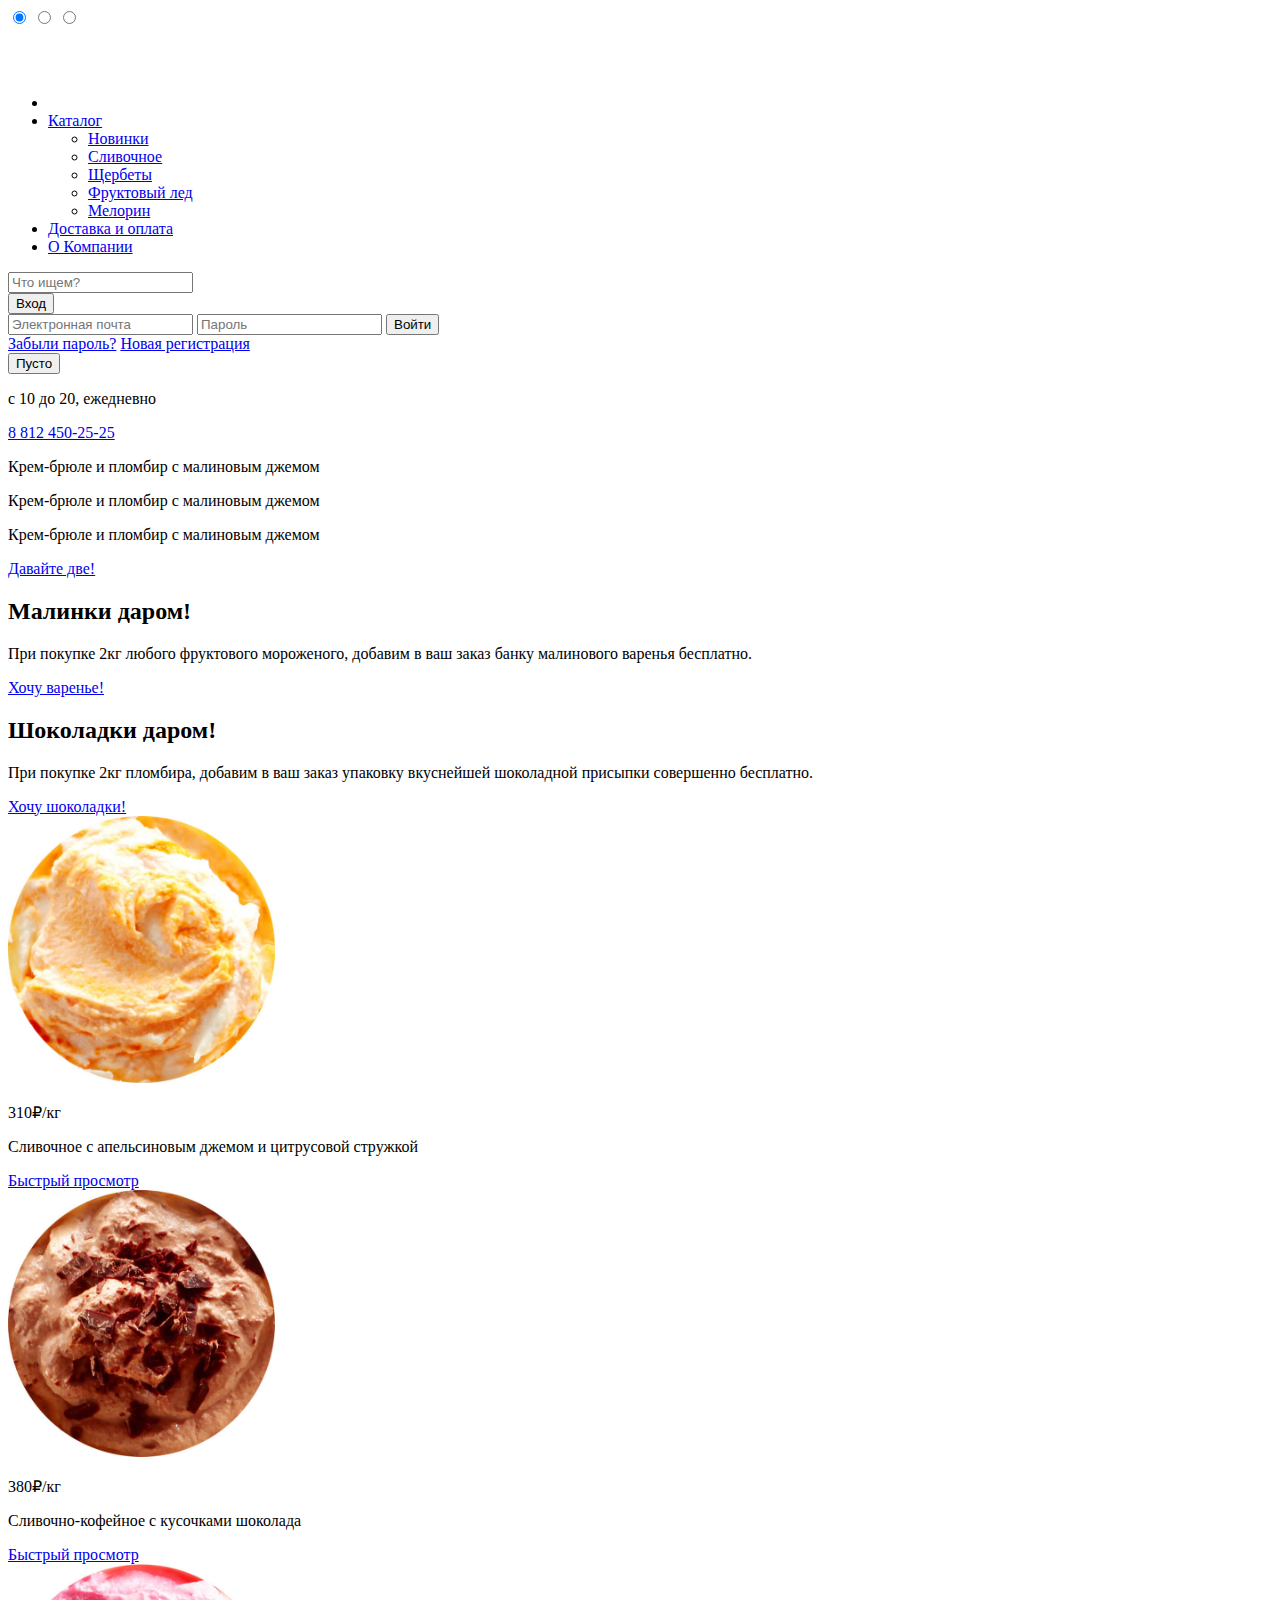
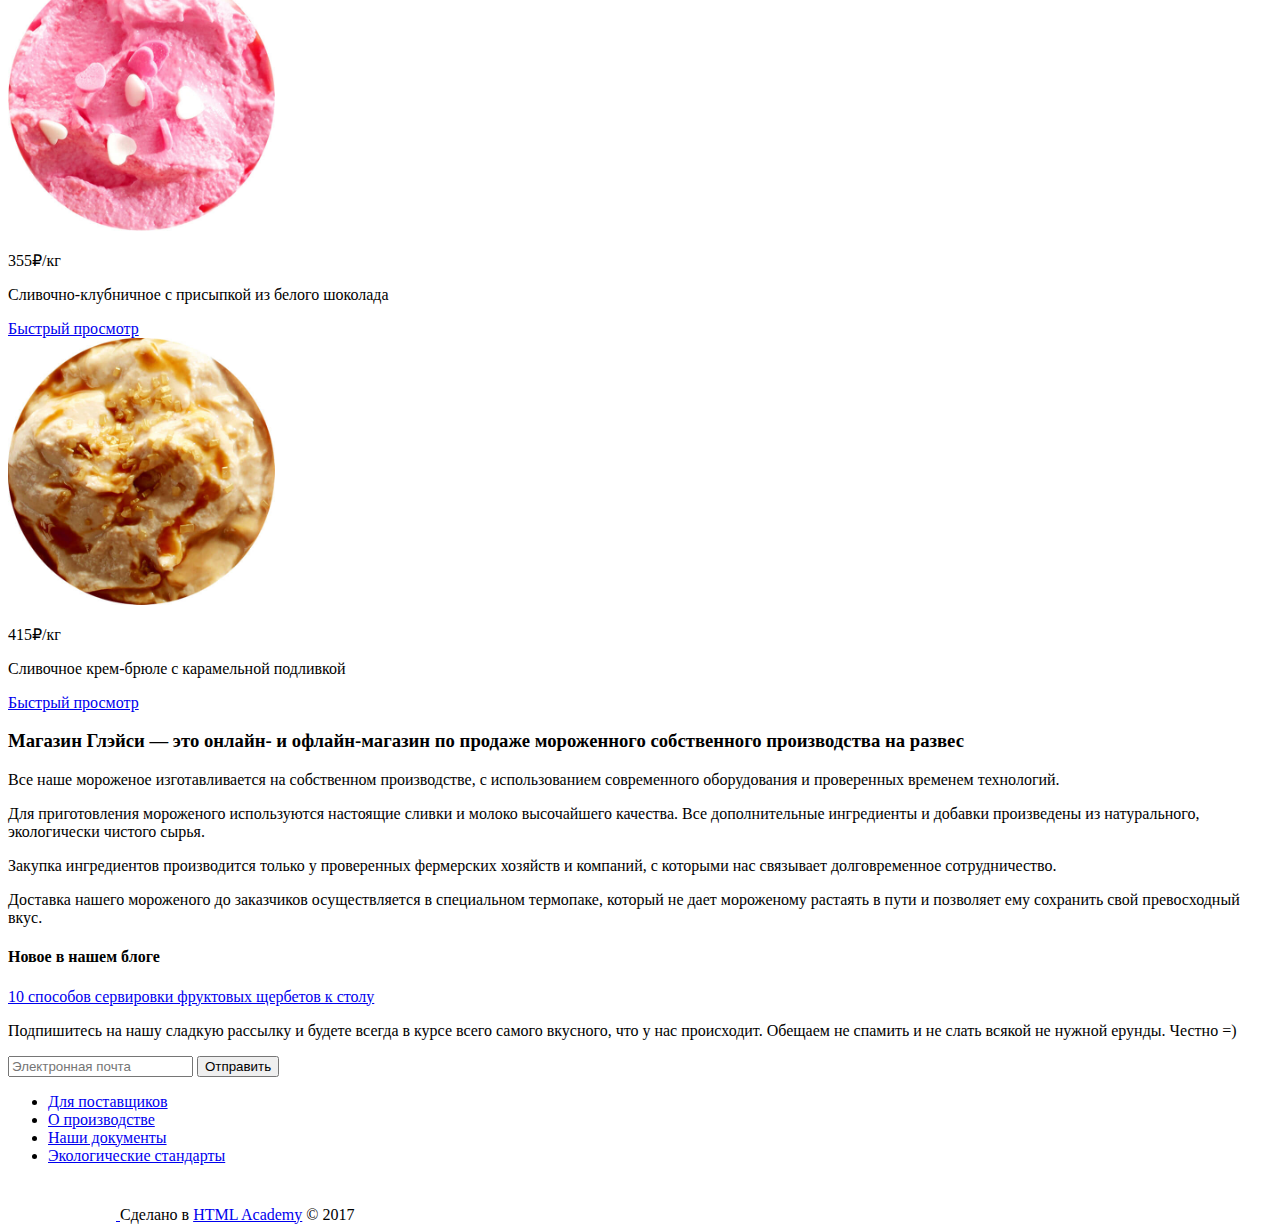
==== index.html @ 8a973d12 "Add visually-hidden class for accessibility" ====
<!DOCTYPE html>
<html lang="ru">

<head>
  <meta charset="utf-8" />
  <meta http-equiv="X-UA-Compatible" content="IE=edge">
  <title>Gllacy Shop | Глейси - магазин мороженого</title>
  <meta name="viewport" content="width=device-width, initial-scale=1">
  <link rel="stylesheet" type="text/css" media="screen" href="styles/main.css" />
  <script src="main.js"></script>
</head>

<body>
  <input class="button-slide" id="button-slide-1" type="radio" name="button-slide" checked>
  <input class="button-slide" id="button-slide-2" type="radio" name="button-slide">
  <input class="button-slide" id="button-slide-3" type="radio" name="button-slide">
  <div class="page-container">
    <div class="container">
      <header>
        <nav class="nav">
          <ul>
            <li>
              <a href="#">
                <img src="img/logo.svg" alt="Логотип интернет магазина мороженного Глейси" width="154" height="64">
              </a>
            </li>
            <li>
              <a href="#">Каталог</a>
              <ul class="popup">
                <li>
                  <a href="#">Новинки</a>
                </li>
                <li>
                  <a href="#">Сливочное</a>
                </li>
                <li>
                  <a href="#">Щербеты</a>
                </li>
                <li>
                  <a href="#">Фруктовый лед</a>
                </li>
                <li>
                  <a href="#">Мелорин</a>
                </li>
              </ul>
            </li>
            <li>
              <a href="#">Доставка и оплата</a>
            </li>
            <li>
              <a href="#">О Компании</a>
            </li>
          </ul>
        </nav>
        <div class="header-buttons">
          <div class="btn btn_small btn_search">
            <button class="search-icon visually-hidden">Поиск</button>
            <form class="popup" action="" method="" id="search">
              <input type="search" name="q" id="site-search" placeholder="Что ищем?">
            </form>
          </div>
          <div class="btn btn_small btn_enter">
            <button class="enter-icon">Вход</button>
            <div class="popup">
              <form action="" method="" id="sign-in">
                <input type="email" id="user-login" name="login" placeholder="Электронная почта">
                <input type="password" id="user-password" name="password" placeholder="Пароль">
                <button class="btn" type="submit">Войти</button>
              </form>
              <a href="#">Забыли пароль?</a>
              <a href="#">Новая регистрация</a>
            </div>
          </div>
          <div class="btn btn_small btn_cart">
            <button class="basket">Пусто</button>
          </div>
        </div>
      </header>
      <main>
        <section>
          <h2 class="visually-hidden">Рекламный баннер</h2>
          <div class="work-info">
            <div class="work-time">
              <p class="schedule">с 10 до 20, ежедневно</p>
            </div>
            <div class="phone">
              <a href="tel:88124502525" class="phone-link">8 812 450-25-25</a>
            </div>
          </div>
          <div class="slider-container">
            <div class="slide" id="slide-1">
              <p class="slide-text">Крем-брюле и пломбир c малиновым джемом</p>
            </div>
            <div class="slide" id="slide-2">
              <p class="slide-text">Крем-брюле и пломбир c малиновым джемом</p>
            </div>
            <div class="slide" id="slide-3">
              <p class="slide-text">Крем-брюле и пломбир c малиновым джемом</p>
            </div>
            <a href="#" class="btn btn_big">Давайте две!</a>
            <div class="slider-buttons">
              <label for="button-slide-1"></label>
              <label for="button-slide-2"></label>
              <label for="button-slide-3"></label>
            </div>
          </div>
        </section>
        <section class="special-offer">
          <h2 class="visually-hidden">Специальное предложение</h2>
          <article class="offer-item">
            <h2>Малинки даром!</h2>
            <p>При покупке 2кг любого фруктового мороженого, добавим в ваш заказ банку малинового варенья бесплатно.</p>
            <a href="#" class="btn btn_small">Хочу варенье!</a>
          </article>
          <article class="offer-item">
            <h2>Шоколадки даром!</h2>
            <p>При покупке 2кг пломбира, добавим в ваш заказ упаковку вкуснейшей шоколадной присыпки совершенно
              бесплатно.</p>
            <a href="#" class="btn btn_small">Хочу шоколадки!</a>
          </article>
        </section>
        <section class="container-prices">
          <h2 class="visually-hidden">Цены</h2>
          <div class="price-card">
            <div class="img-container">
              <img src="img/creamy-orange-circle.jpg" alt="Фото сливочного мороженого с апельсиновым джемом" class="price-img"
                width="267" height="267">
              <p class="price">310&#8381;/кг</p>
            </div>
            <p class="card-description">Сливочное с апельсиновым джемом и цитрусовой стружкой</p>
            <a href="#" class="show-button">Быстрый просмотр</a>
          </div>
          <div class="price-card">
            <div class="img-container">
              <img src="img/creamy-coffee-circle.jpg" alt="Фото сливочно-кофейного мороженого" class="price-img" width="267"
                height="267">
              <p class="price">380&#8381;/кг</p>
            </div>
            <p class="card-description">Сливочно-кофейное с кусочками шоколада</p>
            <a href="#" class="show-button">Быстрый просмотр</a>
          </div>
          <div class="price-card">
            <div class="img-container">
              <img src="img/creamy-strawberry-circle.jpg" alt="Фото сливочно-клубничного мороженого" class="price-img"
                width="267" height="267">
              <p class="price">355&#8381;/кг</p>
            </div>
            <p class="card-description">Сливочно-клубничное с присыпкой из белого шоколада</p>
            <a href="#" class="show-button">Быстрый просмотр</a>
          </div>
          <div class="price-card">
            <div class="img-container">
              <img src="img/creme-brulee-circle.jpg" alt="Фото сливочного мороженого крем-брюле" class="price-img"
                width="267" height="267">
              <p class="price">415&#8381;/кг</p>
            </div>
            <p class="card-description">Сливочное крем-брюле с карамельной подливкой</p>
            <a href="#" class="show-button">Быстрый просмотр</a>
          </div>
        </section>
        <section class="shop-description">
          <article>
            <h3>Maгазин Глэйси &mdash; это онлайн- и офлайн-магазин по продаже мороженного собственного производства на
              развес</h3>
            <div class="description-container">
              <p class="description-item">Все наше мороженое изготавливается на собственном производстве, с
                использованием современного оборудования и проверенных временем технологий.</p>
              <p class="description-item">Для приготовления мороженого используются настоящие сливки и молоко
                высочайшего качества. Все дополнительные ингредиенты и добавки произведены из натурального,
                экологически чистого сырья.</p>
              <p class="description-item">Закупка ингредиентов производится только у проверенных фермерских хозяйств и
                компаний, с которыми нас связывает долговременное сотрудничество.</p>
              <p class="description-item">Доставка нашего мороженого до заказчиков осуществляется в специальном
                термопаке, который не дает мороженому растаять в пути и позволяет ему сохранить свой превосходный вкус.</p>
            </div>
          </article>
          <h4>Новое в нашем блоге</h4>
        </section>
        <section class="news-container">
          <article class="news-post">
            <a href="#" class="post-link">10 способов сервировки фруктовых щербетов к столу</a>
          </article>
          <div class="news-letter">
            <p>Подпишитесь на нашу сладкую рассылку и будете всегда в курсе всего самого вкусного, что у нас
              происходит.
              Обещаем не спамить и не слать всякой не нужной ерунды. Честно =)</p>
            <form action="" method="" id="news-letter">
              <input type="email" name="letter-email" id="letter-email" placeholder="Электронная почта">
              <button type="submit" class="btn btn_small">Отправить</button>
          </div>
        </section>
      </main>
    </div>
    <section class="map">
      <h2 class="visually-hidden">Карта</h2>
      <div class="map-container"></div>
    </section>
    <footer>
      <div class="container">
        <div class="social">
          <a href="#" class="twitter visually-hidden">Твиттер</a>
          <a href="#" class="instagram visually-hidden">Инстаграм</a>
          <a href="#" class="facebook visually-hidden">Фейсбук</a>
          <a href="#" class="vkontakt visually-hidden">Вконтакте</a>
        </div>
        <div class="footer-nav">
          <ul>
            <li>
              <a href="#" class="active">Для поставщиков</a>
            </li>
            <li>
              <a href="#" class="active">О производстве</a>
            </li>
            <li>
              <a href="#" class="active">Наши документы</a>
            </li>
            <li>
              <a href="#" class="active">Экологические стандарты</a>
            </li>
          </ul>
        </div>
        <div class="copyright">
          <a href="https://htmlacademy.ru/">
            <img class="html-logo" src="img/logo-htmlacademy-small.svg" alt="Логотип Html академии" width="108" height="39">
          </a>
          <span>Сделано в <a rel="license" href="https://htmlacademy.ru/docs/license">HTML Academy</a> &copy; 2017</span>
        </div>
      </div>
    </footer>
  </div>
</body>

</html>
---- styles/main.css ----
.visually-hidden {
  position: absolute;
  width: 1px;
  height: 1px;
  margin: -1px;
  border: 0;
  padding: 0;
  clip: rect(0 0 0 0);
  overflow: hidden;
}
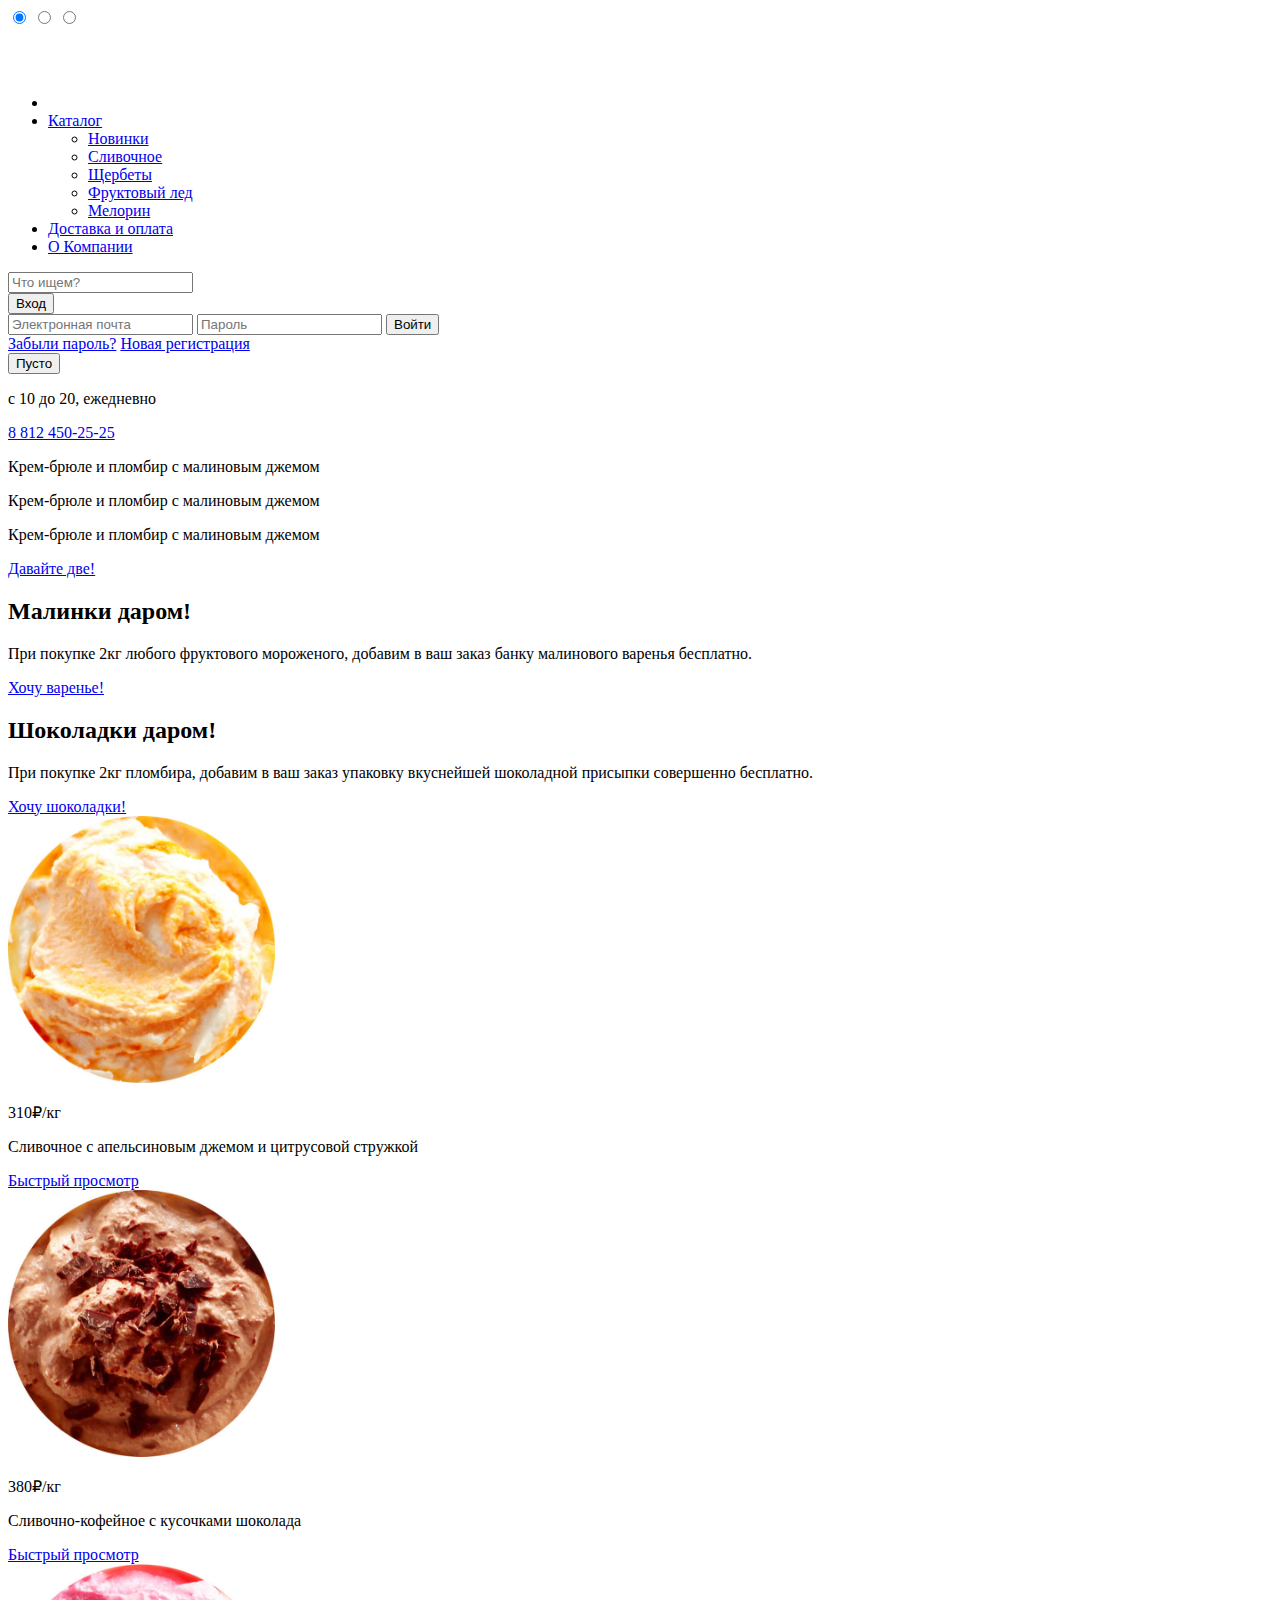
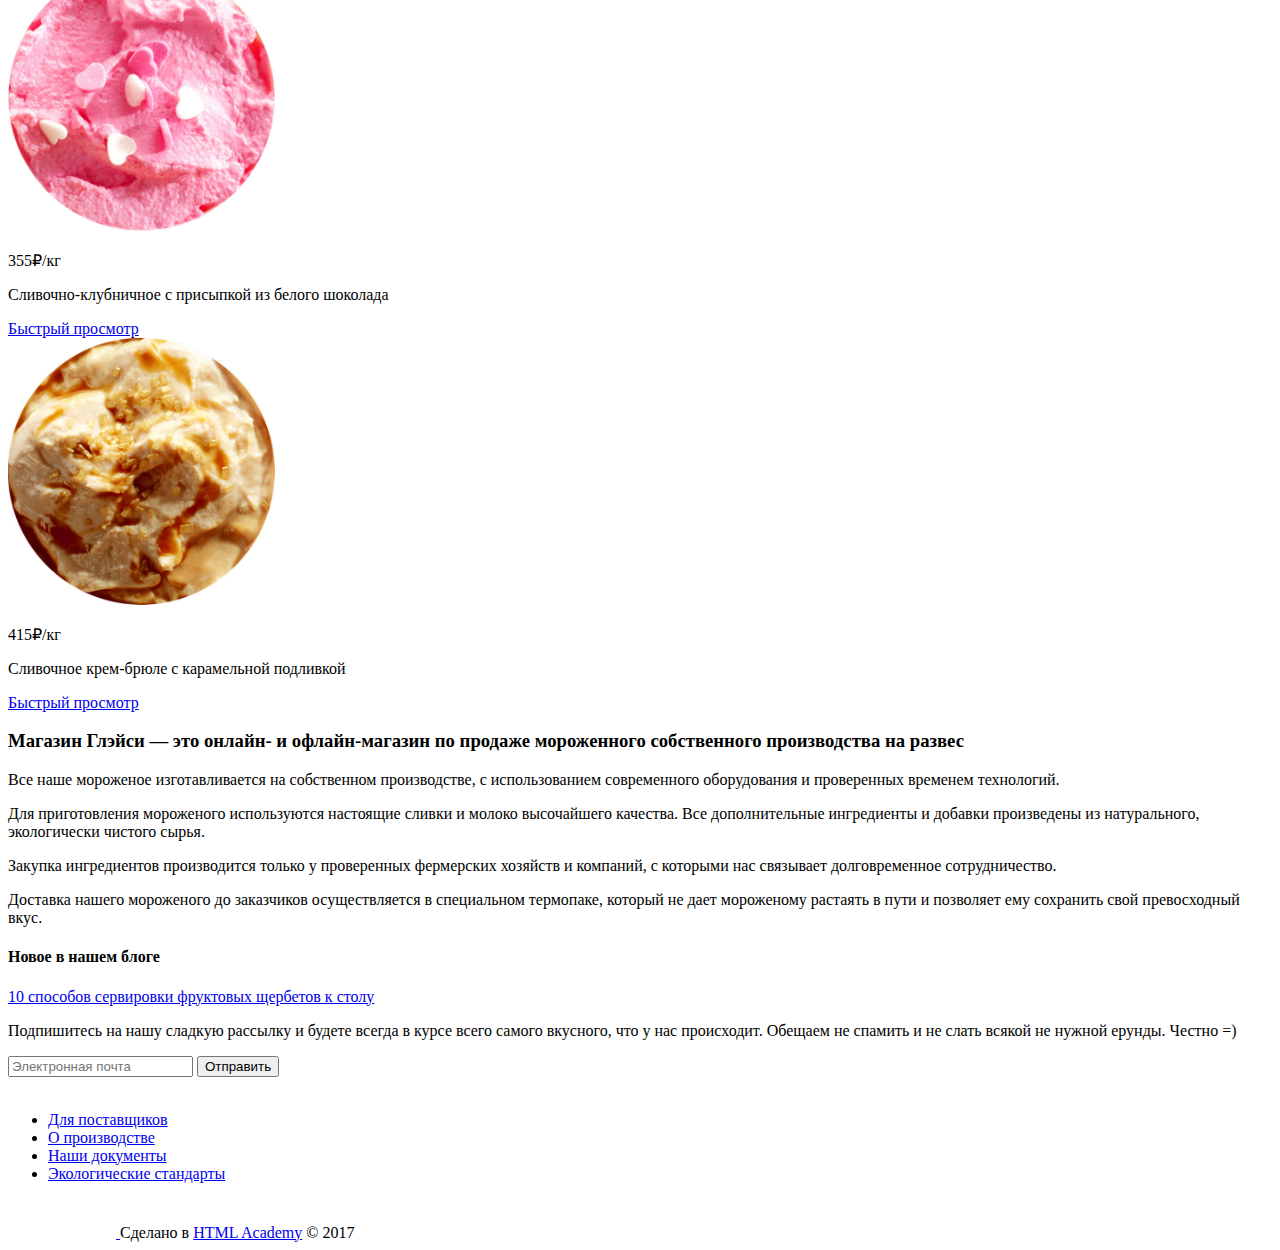
==== commit 008b69d6: "fix: Hide text link but leave accessibility" ====
--- a/index.html
+++ b/index.html
@@ -198,10 +198,10 @@
     <footer>
       <div class="container">
         <div class="social">
-          <a href="#" class="twitter visually-hidden">Твиттер</a>
-          <a href="#" class="instagram visually-hidden">Инстаграм</a>
-          <a href="#" class="facebook visually-hidden">Фейсбук</a>
-          <a href="#" class="vkontakt visually-hidden">Вконтакте</a>
+          <a href="#" class="twitter hidden-text">Твиттер</a>
+          <a href="#" class="instagram hidden-text">Инстаграм</a>
+          <a href="#" class="facebook hidden-text">Фейсбук</a>
+          <a href="#" class="vkontakt hidden-text">Вконтакте</a>
         </div>
         <div class="footer-nav">
           <ul>
--- a/styles/main.css
+++ b/styles/main.css
@@ -7,4 +7,8 @@
   padding: 0;
   clip: rect(0 0 0 0);
   overflow: hidden;
+}
+
+.hidden-text {
+  font-size: 0;
 }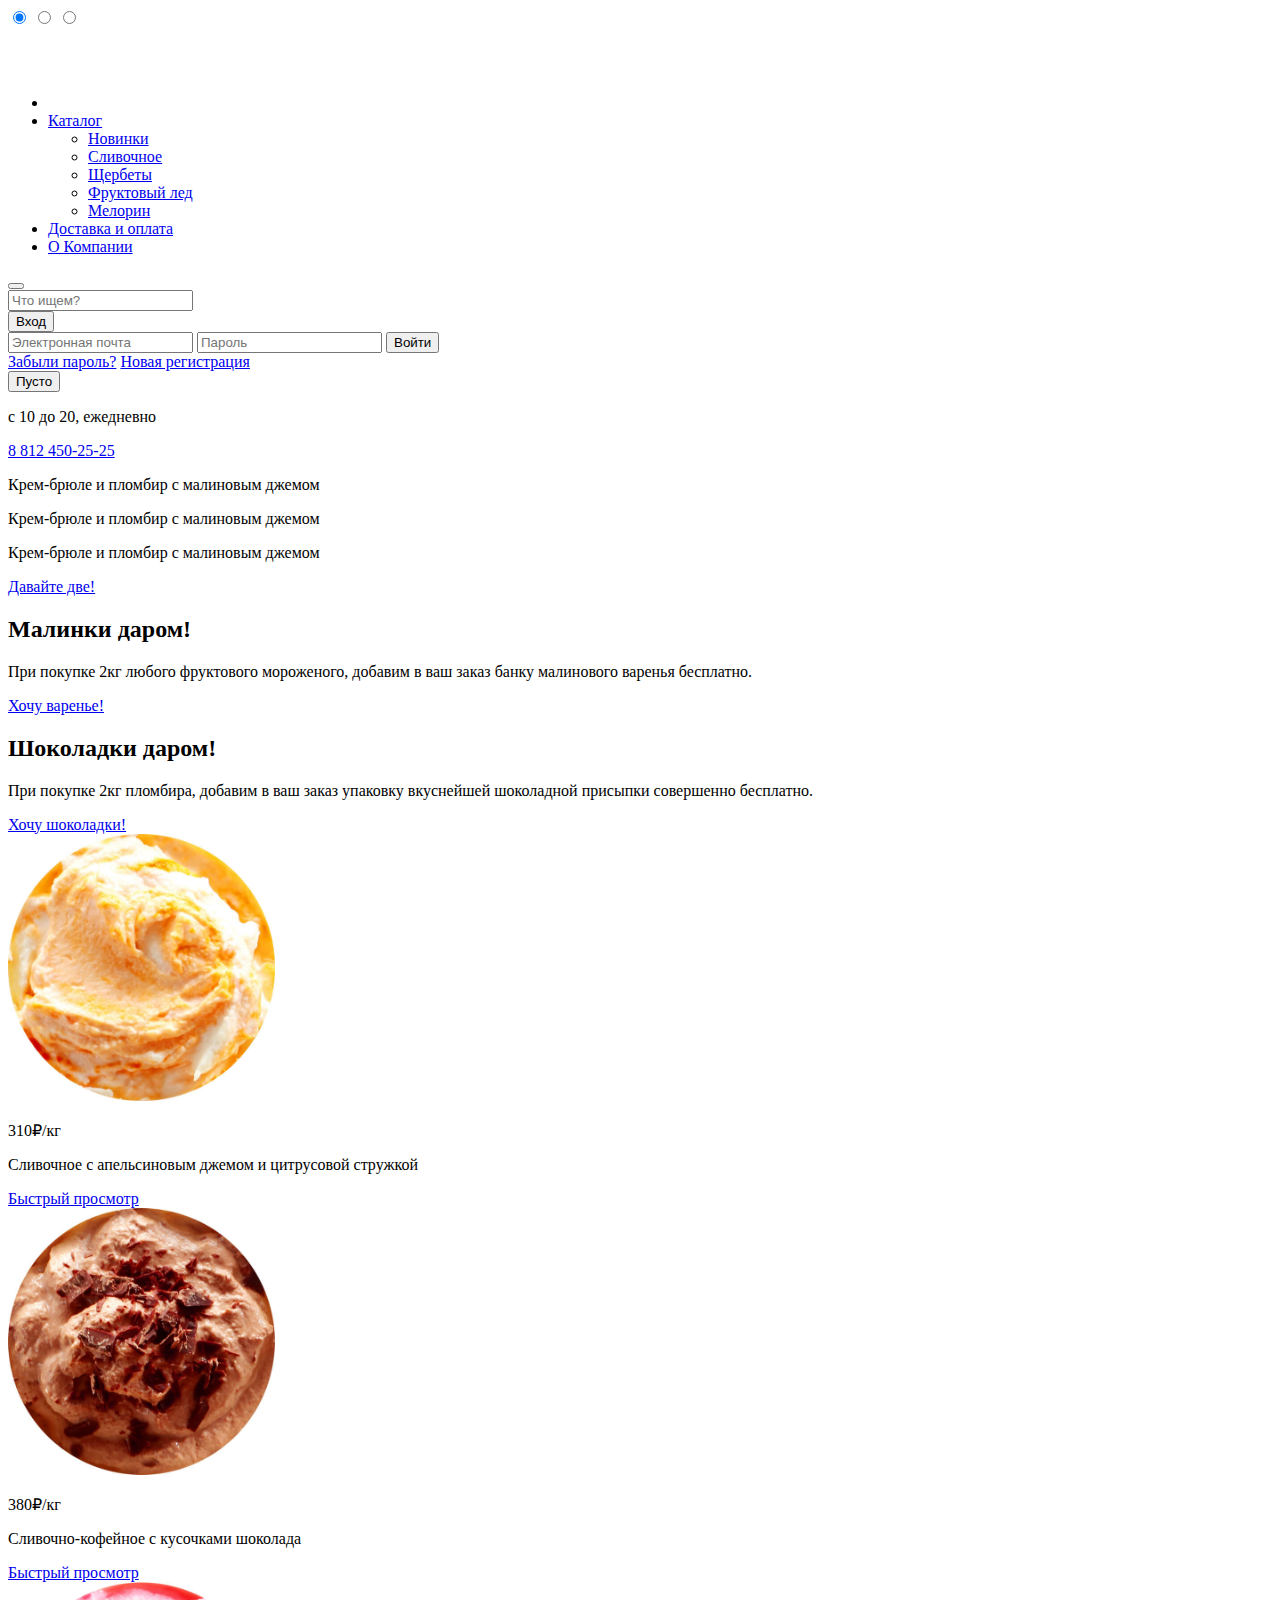
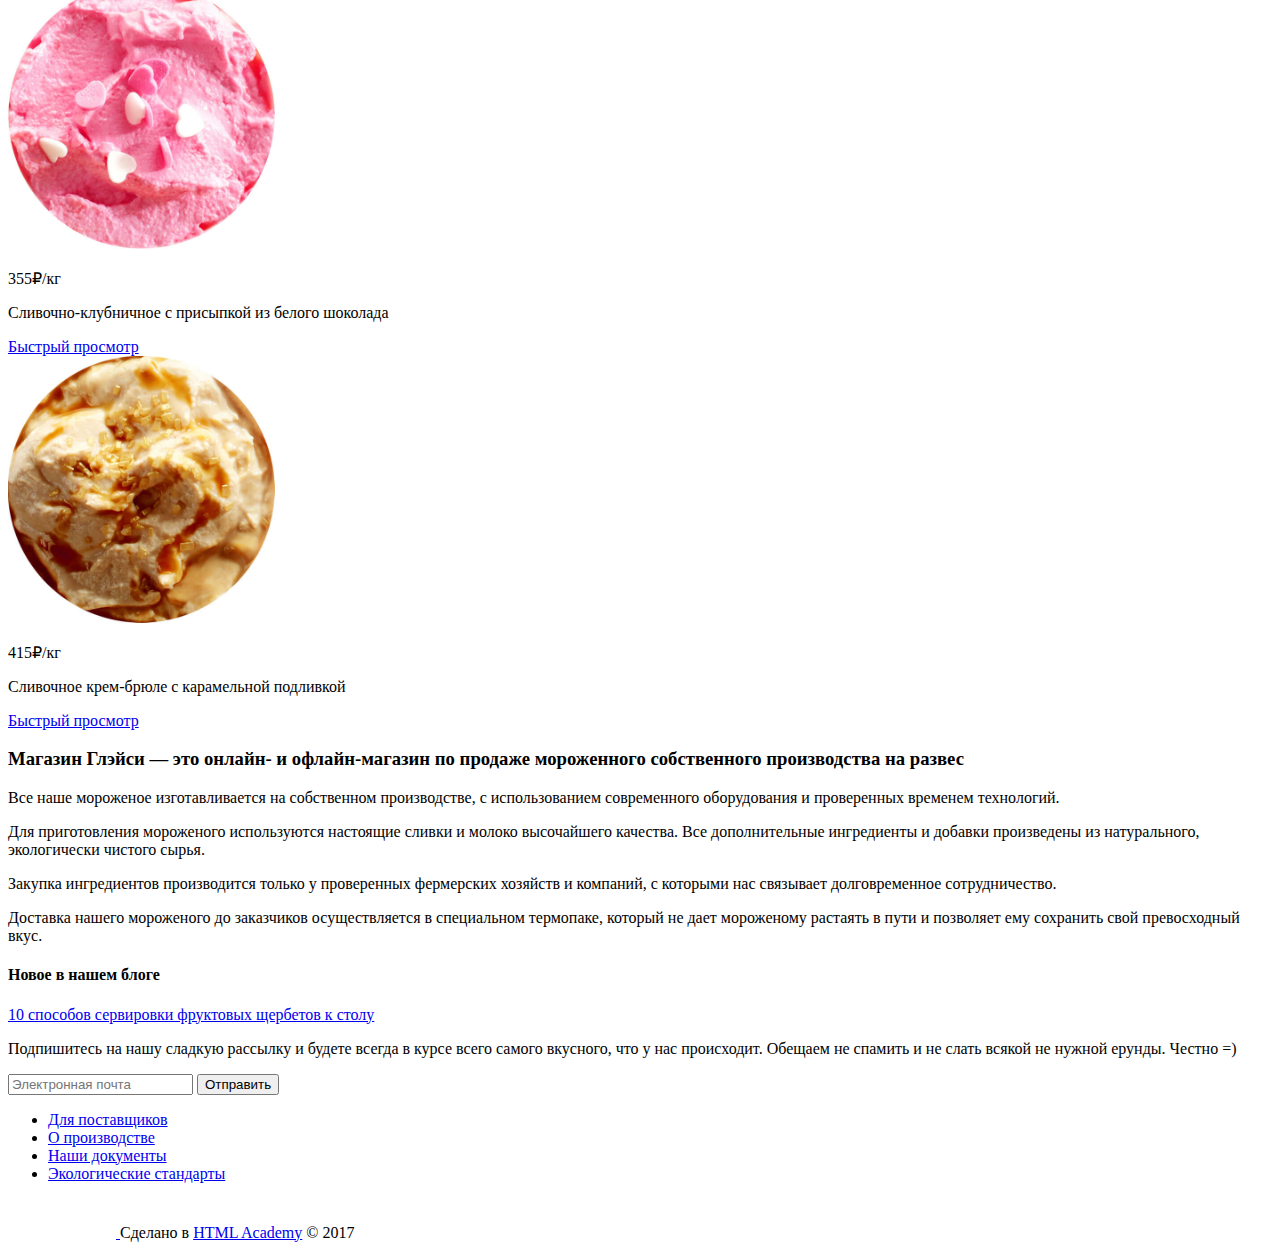
==== commit a3743ac2: "fix: Replace using hidden text to hidden block" ====
--- a/index.html
+++ b/index.html
@@ -54,7 +54,9 @@
         </nav>
         <div class="header-buttons">
           <div class="btn btn_small btn_search">
-            <button class="search-icon visually-hidden">Поиск</button>
+            <button class="search-icon">
+              <span class="visually-hidden">Поиск</span>
+            </button>
             <form class="popup" action="" method="" id="search">
               <input type="search" name="q" id="site-search" placeholder="Что ищем?">
             </form>
@@ -198,10 +200,18 @@
     <footer>
       <div class="container">
         <div class="social">
-          <a href="#" class="twitter hidden-text">Твиттер</a>
-          <a href="#" class="instagram hidden-text">Инстаграм</a>
-          <a href="#" class="facebook hidden-text">Фейсбук</a>
-          <a href="#" class="vkontakt hidden-text">Вконтакте</a>
+          <a href="#" class="twitter">
+            <span class="visually-hidden">Твиттер</span>
+          </a>
+          <a href="#" class="instagram">
+            <span class="visually-hidden">Инстаграм</span>
+          </a>
+          <a href="#" class="facebook">
+            <span class="visually-hidden">Фейсбук</span>
+          </a>
+          <a href="#" class="vkontakt">
+            <span class="visually-hidden">Вконтакте</span>
+          </a>
         </div>
         <div class="footer-nav">
           <ul>
--- a/styles/main.css
+++ b/styles/main.css
@@ -7,8 +7,4 @@
   padding: 0;
   clip: rect(0 0 0 0);
   overflow: hidden;
-}
-
-.hidden-text {
-  font-size: 0;
 }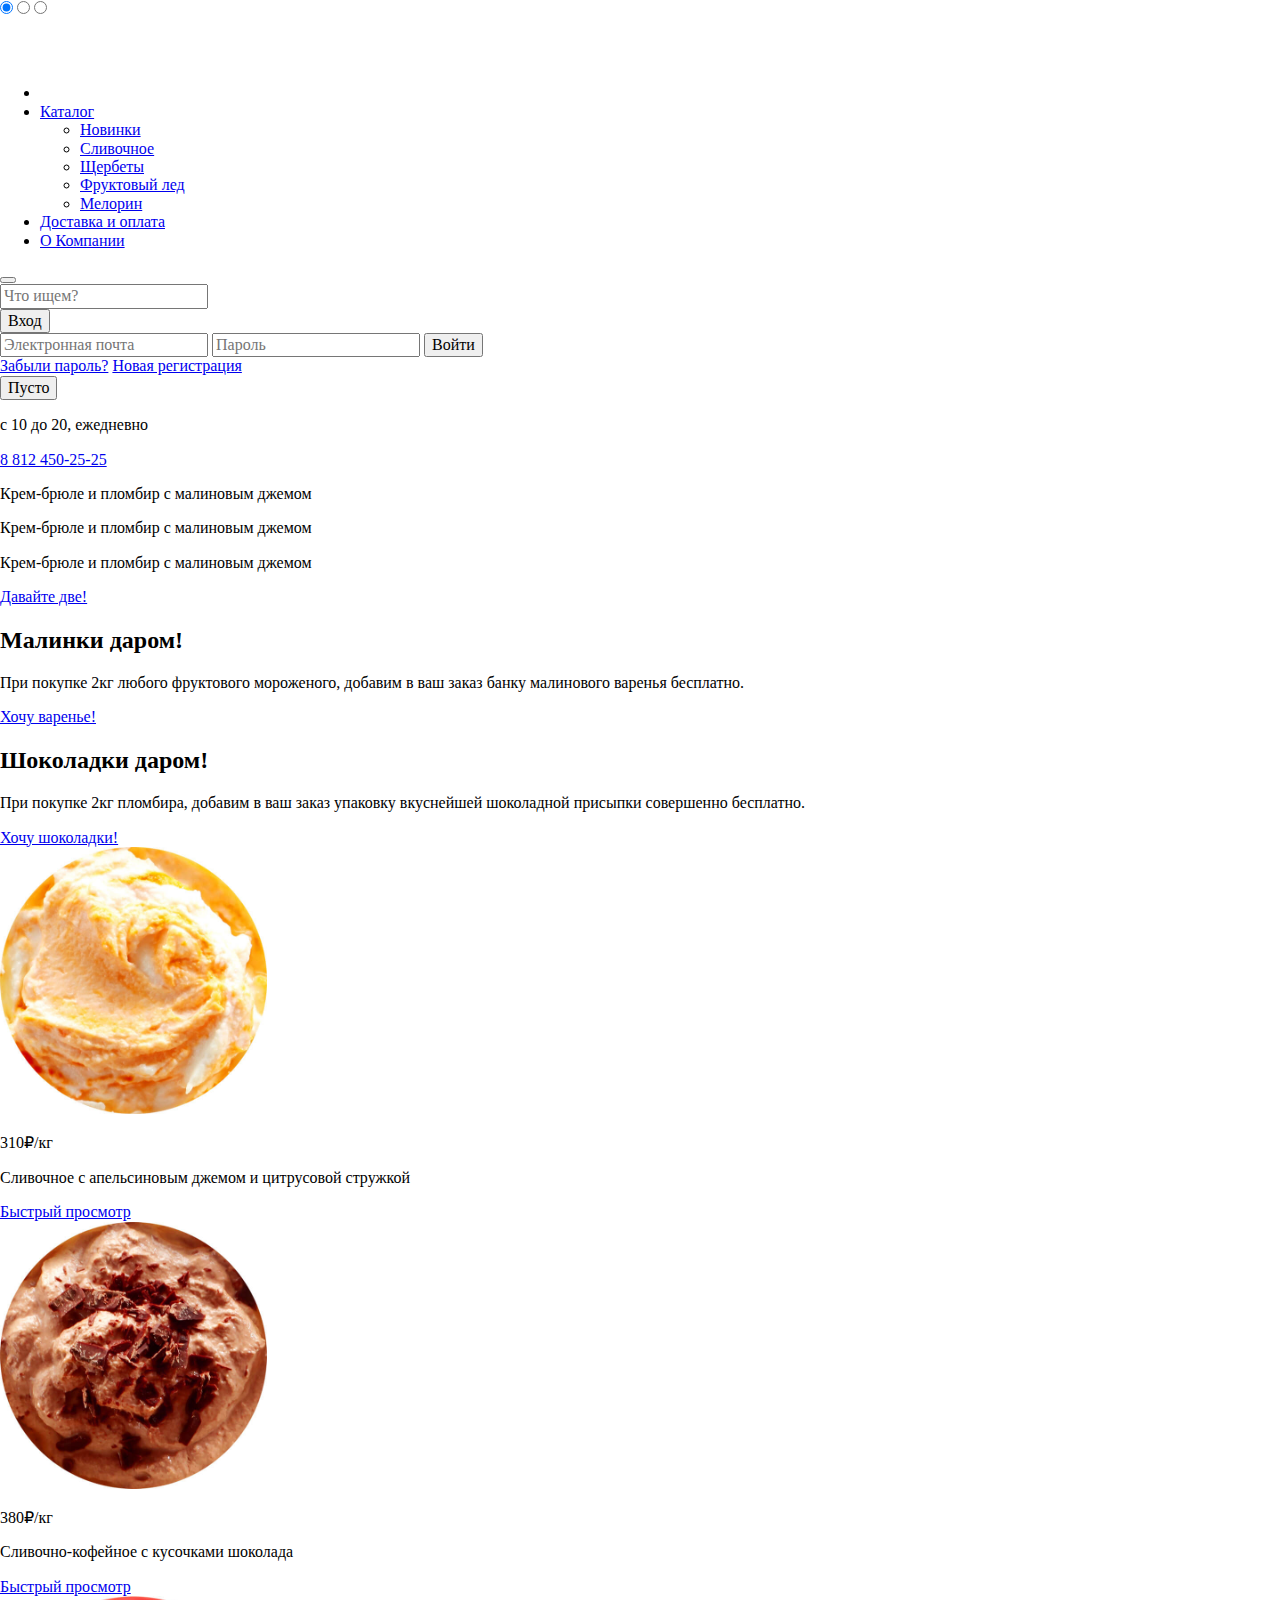
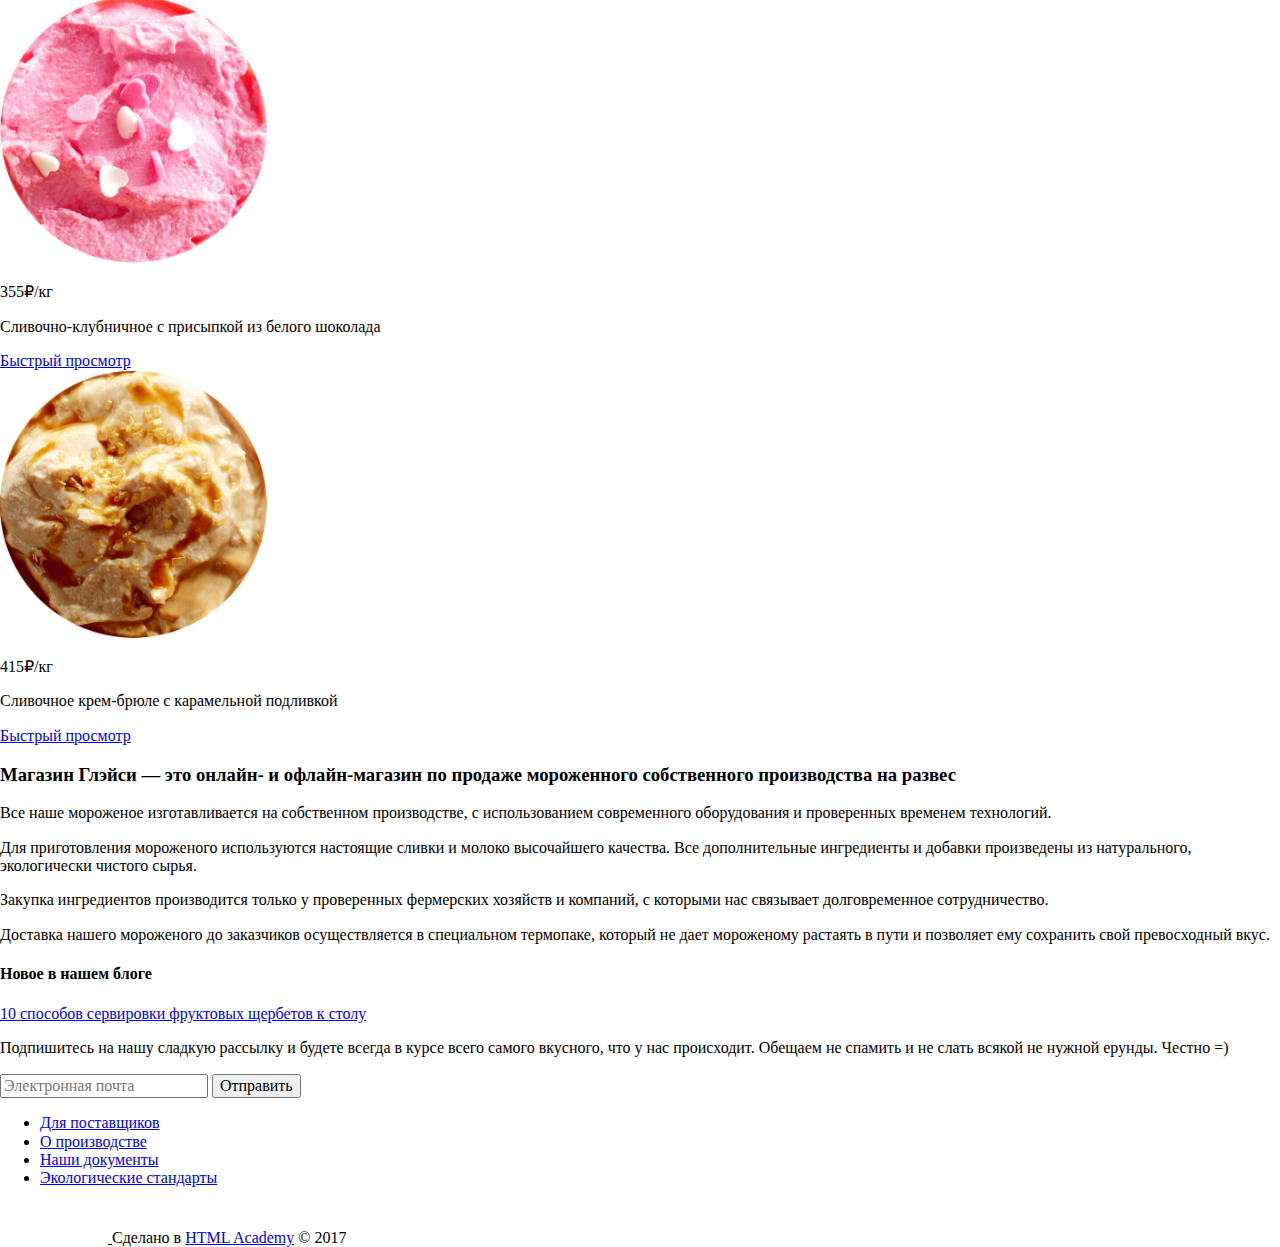
==== commit 7e4602bc: "Connect normalize css styles" ====
--- a/index.html
+++ b/index.html
@@ -6,6 +6,7 @@
   <meta http-equiv="X-UA-Compatible" content="IE=edge">
   <title>Gllacy Shop | Глейси - магазин мороженого</title>
   <meta name="viewport" content="width=device-width, initial-scale=1">
+  <link rel="stylesheet" type="text/css" media="screen" href="styles/normalize.css" />
   <link rel="stylesheet" type="text/css" media="screen" href="styles/main.css" />
   <script src="main.js"></script>
 </head>
@@ -200,32 +201,32 @@
     <footer>
       <div class="container">
         <div class="social">
-          <a href="#" class="twitter">
+          <a href="#" class="social-icon twitter">
             <span class="visually-hidden">Твиттер</span>
           </a>
-          <a href="#" class="instagram">
+          <a href="#" class="social-icon instagram">
             <span class="visually-hidden">Инстаграм</span>
           </a>
-          <a href="#" class="facebook">
+          <a href="#" class="social-icon facebook">
             <span class="visually-hidden">Фейсбук</span>
           </a>
-          <a href="#" class="vkontakt">
+          <a href="#" class="social-icon vkontakt">
             <span class="visually-hidden">Вконтакте</span>
           </a>
         </div>
-        <div class="footer-nav">
+        <div class="footer-list">
           <ul>
             <li>
-              <a href="#" class="active">Для поставщиков</a>
-            </li>
-            <li>
-              <a href="#" class="active">О производстве</a>
-            </li>
-            <li>
-              <a href="#" class="active">Наши документы</a>
-            </li>
-            <li>
-              <a href="#" class="active">Экологические стандарты</a>
+              <a href="#" class="list-item active">Для поставщиков</a>
+            </li>
+            <li>
+              <a href="#" class="list-item">О производстве</a>
+            </li>
+            <li>
+              <a href="#" class="list-item">Наши документы</a>
+            </li>
+            <li>
+              <a href="#" class="list-item">Экологические стандарты</a>
             </li>
           </ul>
         </div>
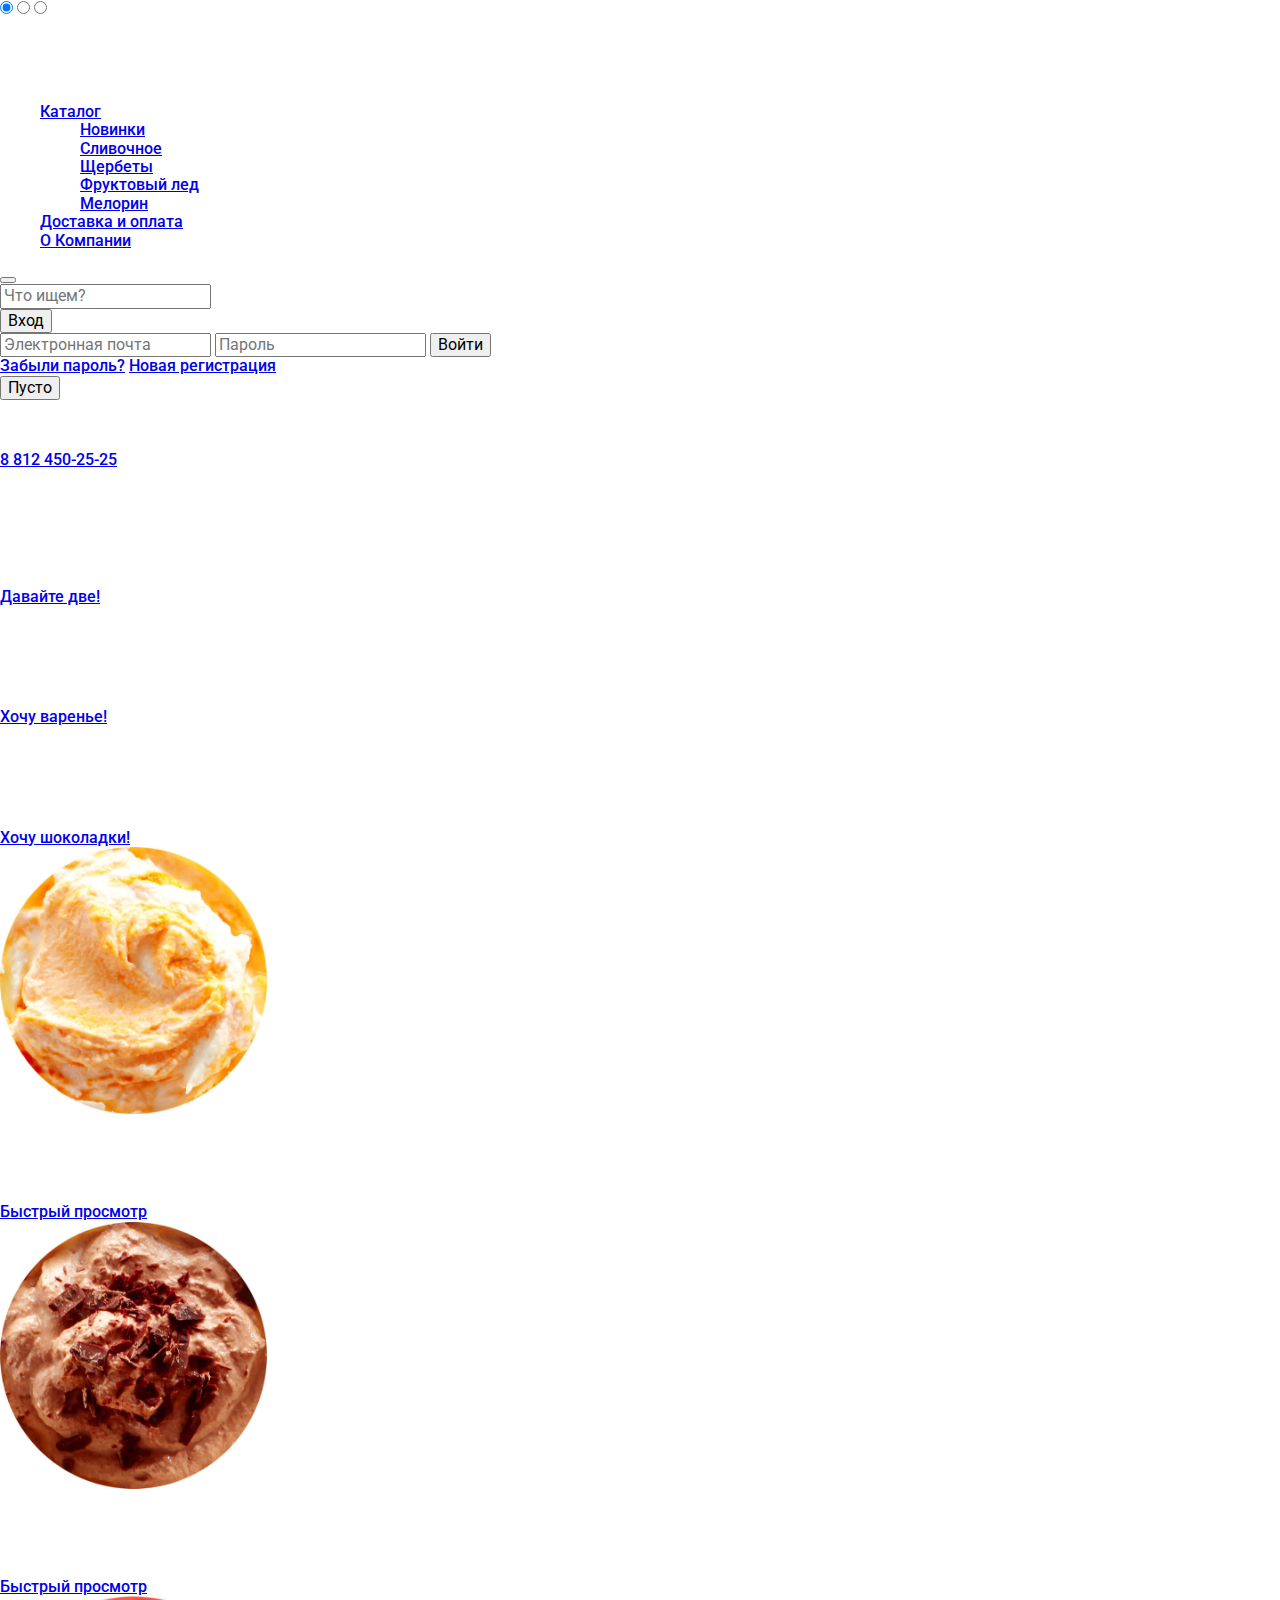
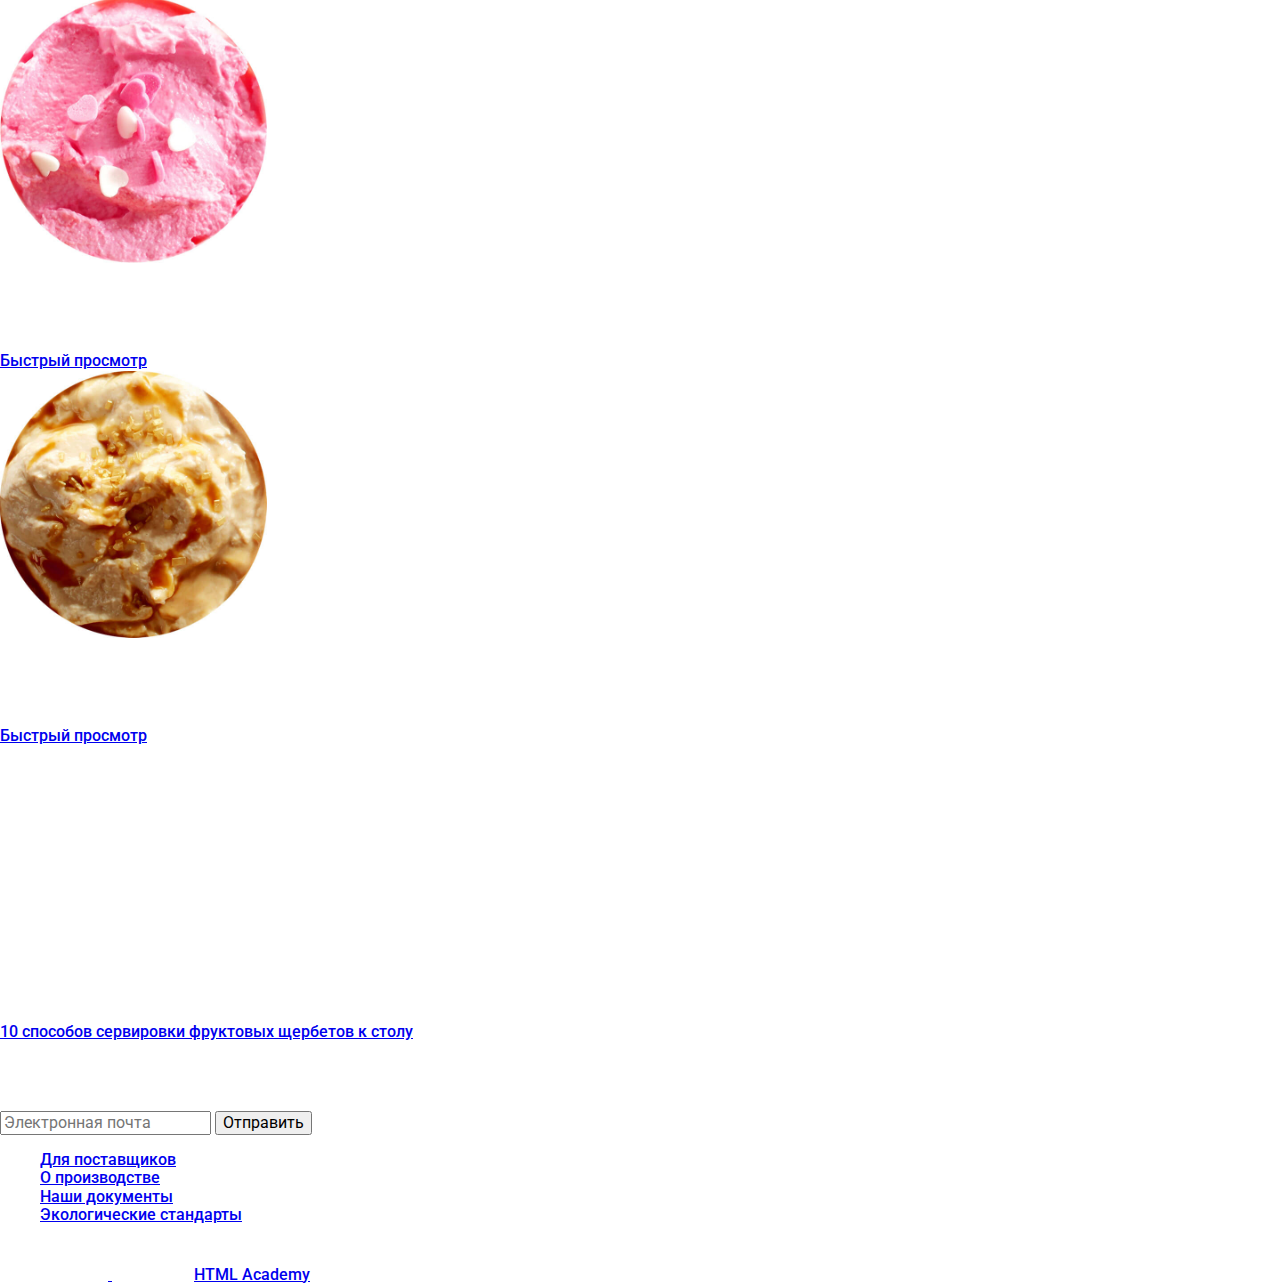
==== commit 21733bb3: "Add global common text styles" ====
--- a/index.html
+++ b/index.html
@@ -6,6 +6,7 @@
   <meta http-equiv="X-UA-Compatible" content="IE=edge">
   <title>Gllacy Shop | Глейси - магазин мороженого</title>
   <meta name="viewport" content="width=device-width, initial-scale=1">
+  <link href="https://fonts.googleapis.com/css?family=Roboto:400,500,700&amp;subset=cyrillic" rel="stylesheet">
   <link rel="stylesheet" type="text/css" media="screen" href="styles/normalize.css" />
   <link rel="stylesheet" type="text/css" media="screen" href="styles/main.css" />
   <script src="main.js"></script>
--- a/styles/main.css
+++ b/styles/main.css
@@ -1,3 +1,14 @@
+body {
+  margin: 0;
+  padding: 0;
+
+  font-family: 'Roboto', Arial, sans-serif;
+  font-size: 16px;
+  font-weight: 500;
+  text-align: left;
+  color: rgba(255, 255, 255, 255);
+}
+
 .visually-hidden {
   position: absolute;
   width: 1px;
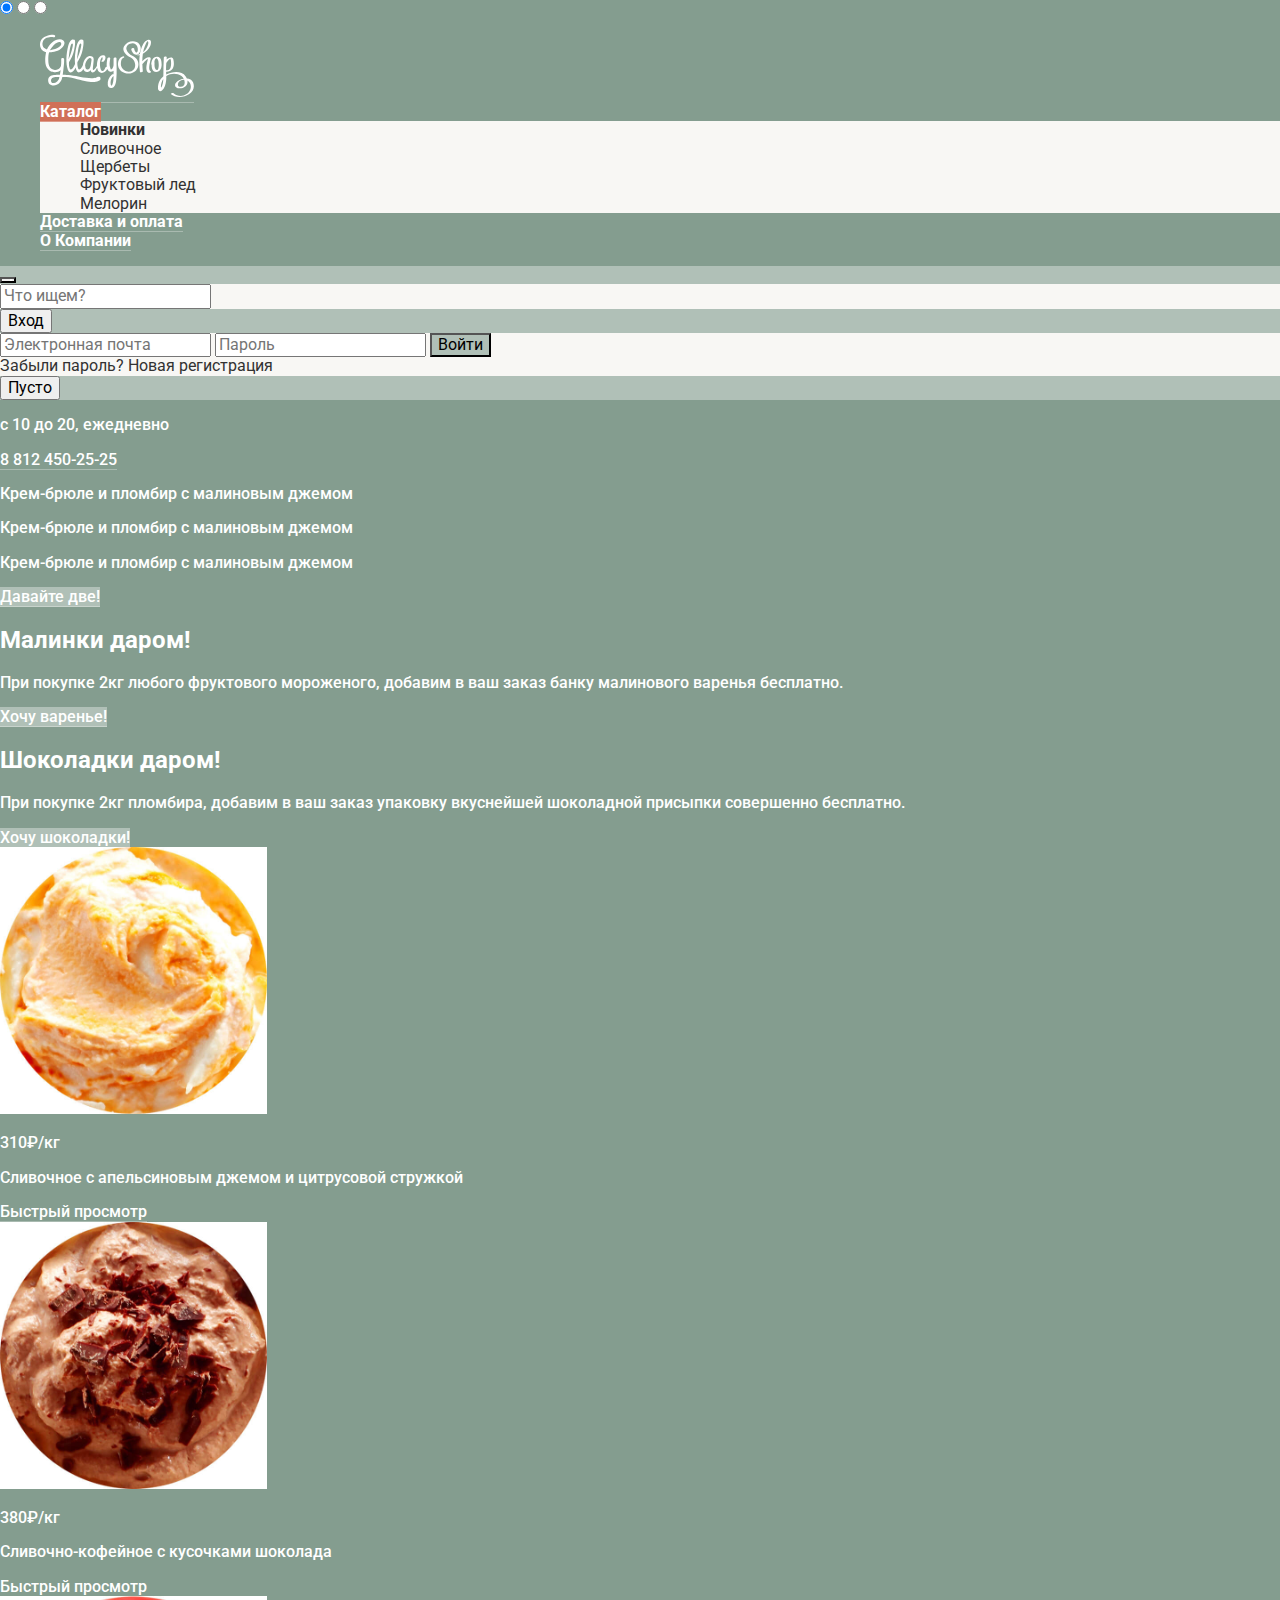
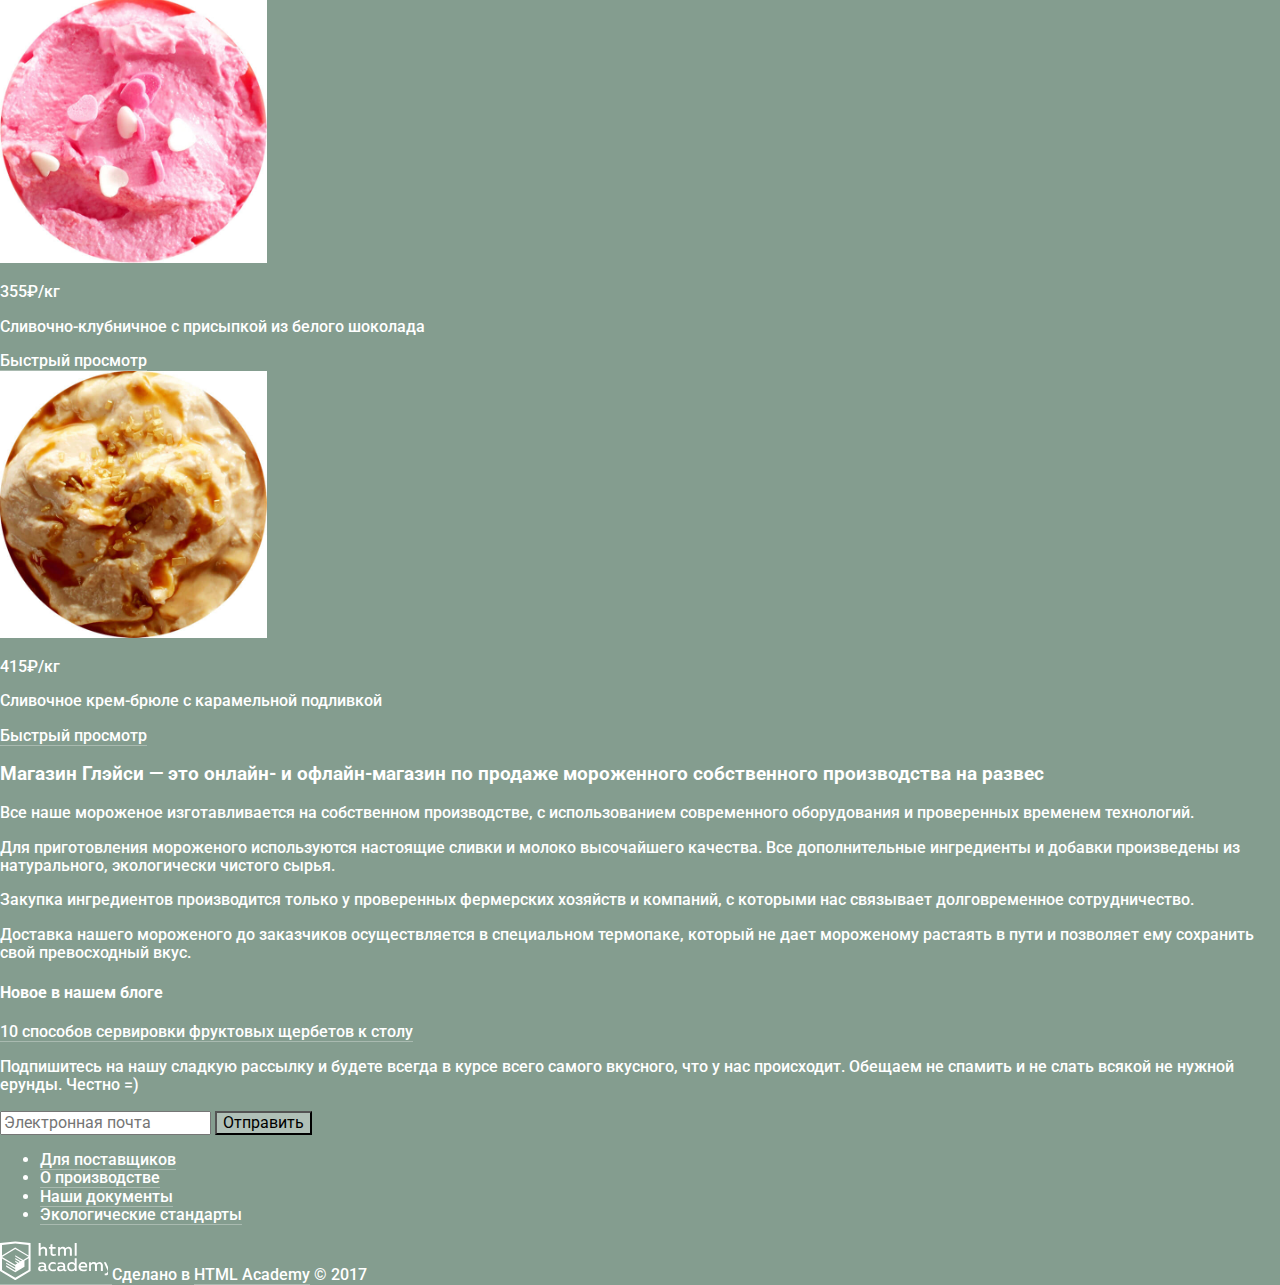
==== commit 257cee42: "Add backgorund styles for nav button" ====
--- a/index.html
+++ b/index.html
@@ -27,7 +27,7 @@
               </a>
             </li>
             <li>
-              <a href="#">Каталог</a>
+              <a class="nav-active" href="#">Каталог</a>
               <ul class="popup">
                 <li>
                   <a href="#">Новинки</a>
--- a/styles/main.css
+++ b/styles/main.css
@@ -6,7 +6,71 @@
   font-size: 16px;
   font-weight: 500;
   text-align: left;
-  color: rgba(255, 255, 255, 255);
+  color: #ffffff;
+
+  background-color: #849d8f;
+}
+
+a {
+  color: #ffffff;
+  text-decoration: none;
+  border-bottom-style: solid;
+  border-bottom-width: 1px;
+  border-bottom-color: rgba(255, 255, 255, 0.3);
+}
+
+a:hover {
+  color: rgba(255, 188, 158, 255);
+  border-bottom-color: rgba(255, 188, 158, 0.3);
+}
+
+.nav ul {
+  list-style: none;
+}
+
+.nav a {
+  font-weight: 700;  
+}
+
+.nav a.active {
+  color: #ffffff;
+}
+.nav a:hover {
+  color: rgba(50, 50, 50, 255);
+  border: none;
+  background-color: #f7f6f3;  
+}
+
+.nav-active {
+  color: #ffffff;
+  background-color: #d07058; 
+}
+
+.popup a {
+  font-weight: 400;
+  color: rgba(50, 50, 50, 255);
+  border: none;
+}
+
+.popup a:hover {
+  background-color: #fbded7;
+}
+
+.popup a:active {
+  background-color: #f6b5a5;
+}
+
+.popup li:first-child a{
+  font-weight: 700;
+}
+
+.popup .active {
+  color: #ffffff;
+  background-color: #d07058;
+}
+
+.popup {
+  background-color: #f8f7f4
 }
 
 .visually-hidden {
@@ -18,4 +82,14 @@
   padding: 0;
   clip: rect(0 0 0 0);
   overflow: hidden;
+}
+
+.btn {
+  background-color: #b0c0b7;
+}
+
+.search-icon {
+  background-image: url("../img/magnifier-icon.svg");
+  background-position: center center;
+  background-repeat: no-repeat;
 }